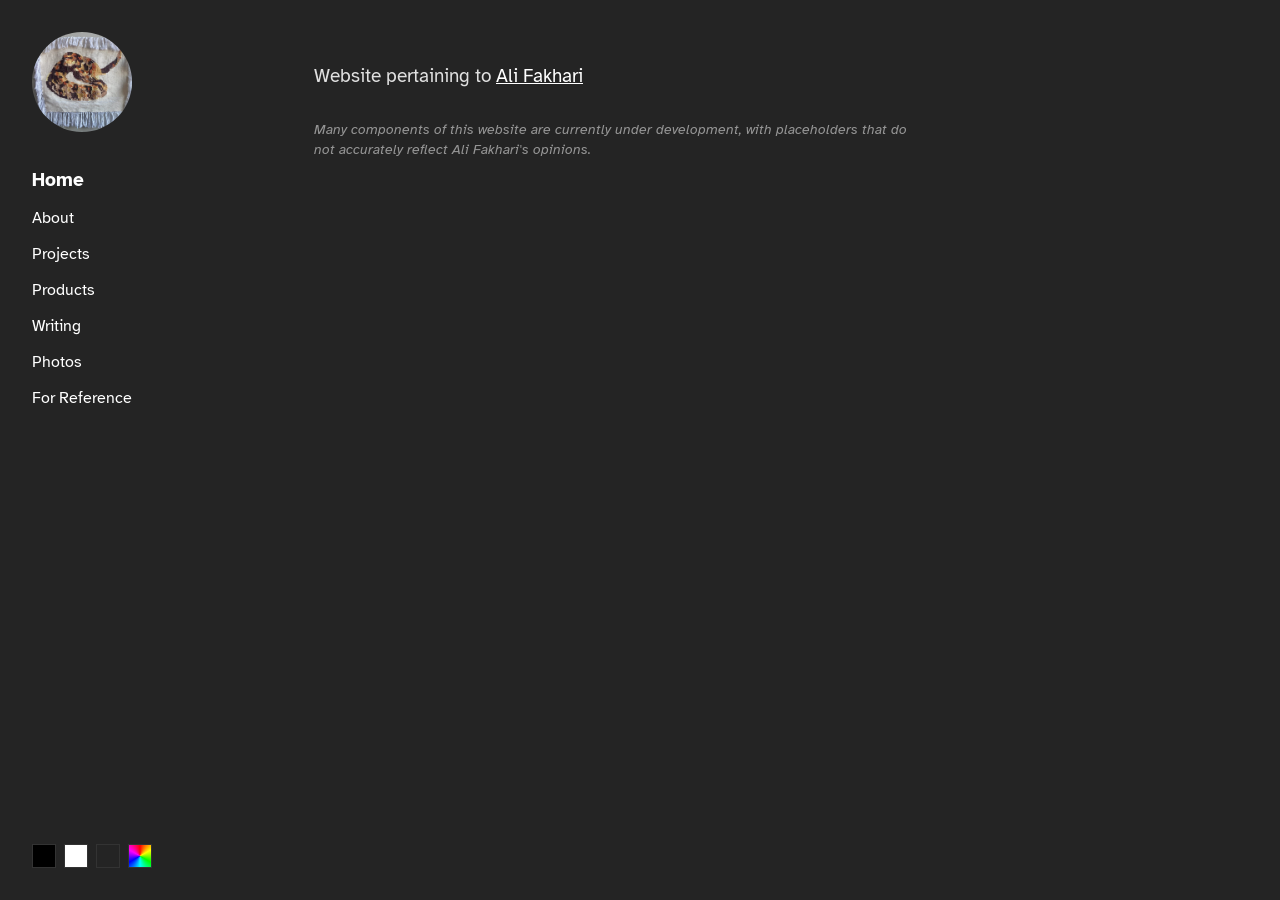
==== index.html @ ec56fd56 "Add files via upload" ====
<!DOCTYPE html>
<html lang="en">
<head>
    <meta charset="UTF-8">
    <meta name="viewport" content="width=device-width, initial-scale=1.0">
    <title>Ali Fakhari</title>
    <link rel="stylesheet" href="styles.css">
</head>
<body>
    <aside class="sidebar">
        <div class="logo">
            <a href="index.html">
                <img src="images/rattlesnake.jpeg" alt="Rattlesnake drawing">
            </a>        
        </div>
        <ul class="nav-menu">
            <li><a href="index.html" class="nav-link active">Home</a></li>
            <li><a href="about.html" class="nav-link">About</a></li>
            <li><a href="projects.html" class="nav-link">Projects</a></li>
            <li><a href="products.html" class="nav-link">Products</a></li>
            <li><a href="writing.html" class="nav-link">Writing</a></li>
            <li><a href="photos.html" class="nav-link">Photos</a></li>
            <li><a href="reference.html" class="nav-link">For Reference</a></li>
        </ul>
        <div class="theme-selector">
            <button class="theme-btn" id="theme-black" title="OLED Black"></button>
            <button class="theme-btn" id="theme-white" title="E-Ink White"></button>
            <button class="theme-btn" id="theme-gray" title="Grayscale Default"></button>
            <button class="theme-btn" id="theme-random" title="Random Color"></button>
        </div>
    </aside>

    <main class="main-content">
        <p class="hero-text">Website pertaining to <a href="about.html">Ali Fakhari</a></p>
            
        <p class="disclaimer-text">
                Many components of this website are currently under development, with placeholders that do not accurately reflect Ali Fakhari's opinions.
        </p>    </main>

    <script src="script.js"></script>
</body>
</html>
---- styles.css ----
/* Import Atkinson Hyperlegible */
@import url('https://fonts.googleapis.com/css2?family=Atkinson+Hyperlegible:ital,wght@0,400;0,700;1,400;1,700&display=swap');

/* Default Theme: Grayscale (Dark) */
:root {
    --bg-color: #242424;
    --sidebar-bg: #242424; /* Changed to match --bg-color */
    --text-color: #e0e0e0;
    --border-color: #333333;
    --link-color: #ffffff;
    --link-hover: #aaaaaa;
}

/* Theme: OLED Black */
:root[data-theme="black"] {
    --bg-color: #000000;
    --sidebar-bg: #000000; /* Changed to match --bg-color */
    --text-color: #cccccc;
    --border-color: #222222;
    --link-color: #ffffff;
    --link-hover: #888888;
}

/* Theme: E-ink White */
:root[data-theme="white"] {
    --bg-color: #ffffff;
    --sidebar-bg: #ffffff; /* Changed to match --bg-color */
    --text-color: #111111;
    --border-color: #dddddd;
    --link-color: #000000;
    --link-hover: #555555;
}

/* Global Styles */
* {
    box-sizing: border-box;
    margin: 0;
    padding: 0;
}

body {
    font-family: 'Atkinson Hyperlegible', sans-serif;
    background-color: var(--bg-color);
    color: var(--text-color);
    display: flex;
    min-height: 100vh;
    transition: background-color 0.3s, color 0.3s;
}

a {
    color: var(--link-color);
    text-decoration: none;
}

a:hover {
    color: var(--link-hover);
}

/* Layout - Remove the border */
.sidebar {
    width: 250px;
    background-color: var(--sidebar-bg);
    border-right: none; /* Removed the border */
    padding: 2rem;
    display: flex;
    flex-direction: column;
    flex-shrink: 0;
}

.main-content {
    flex: 1;
    padding: 4rem;
}

/* Logo Placeholder */
.logo {
    width: 100px;
    height: 100px;
    border-radius: 50%;
    display: flex;
    align-items: center;
    justify-content: center;
    margin-bottom: 2rem;
    font-size: 0.8rem;
    text-align: center;
}

/* NEW: Make the image fit the circle perfectly */
.logo img {
    width: 100%;
    height: 100%;
    object-fit: cover; 
    border-radius: 50%; 
}

/* Navigation */
.nav-menu {
    list-style: none;
    flex: 1;
}

.nav-menu li {
    margin-bottom: 0.5rem;
}

.nav-link {
    font-size: 1rem;
    display: block;
    padding: 0.25rem 0;
}

/* Active State for Tabs */
.nav-link.active {
    font-weight: 700;
    font-size: 1.2rem;
}

/* Sub-navigation (Filters/Search) */
.sub-nav {
    margin-top: 0.5rem;
    margin-bottom: 1rem;
    padding-left: 1rem;
    border-left: 1px solid var(--border-color);
}

.search-box {
    width: 100%;
    padding: 0.25rem;
    background: transparent;
    border: 1px solid var(--border-color);
    color: var(--text-color);
    font-family: inherit;
    margin-bottom: 0.5rem;
    border-radius: 4px;
}

.filter-label {
    display: block;
    font-size: 0.85rem;
    margin-bottom: 0.25rem;
    cursor: pointer;
}

/* Theme Selectors */
.theme-selector {
    display: flex;
    gap: 0.5rem;
    margin-top: 2rem;
}

.theme-btn {
    width: 24px;
    height: 24px;
    border: 1px solid var(--border-color);
    cursor: pointer;
    border-radius: 4px;
}

#theme-black { background-color: #000; }
#theme-white { background-color: #fff; }
#theme-gray { background-color: #242424; }
#theme-random { 
    background: conic-gradient(from 0deg, #ff0000, #ffff00, #00ff00, #00ffff, #0000ff, #ff00ff, #ff0000);
}

/* Content Styles */
.hero-text {
    font-size: 1.2rem;
}

.hero-text a {
    text-decoration: underline;
}

/* --- Grids for Projects/Photos --- */
.grid {
    display: grid;
    /* auto-fill creates as many columns as will fit across the screen width */
    grid-template-columns: repeat(auto-fill, minmax(200px, 1fr));
    gap: 1.5rem; /* Slightly larger gap to accommodate the text below */
    width: 100%;
}

.tile-wrapper {
    display: flex;
    flex-direction: column;
    text-decoration: none;
    color: var(--text-color);
    cursor: pointer;
}

.tile {
    aspect-ratio: 1;
    background-color: var(--border-color);
    position: relative;
    border-radius: 8px;
    overflow: hidden;
}

.tile img {
    width: 100%;
    height: 100%;
    object-fit: cover;
}

/* The text below the tile (Starts invisible) */
.tile-label {
    opacity: 0;
    text-align: center;
    margin-top: 0.75rem;
    font-size: 1.1rem;
    font-weight: bold;
    transition: opacity 0.2s ease-in-out;
}

/* Makes the text appear when hovering over the image */
.tile-wrapper:hover .tile-label {
    opacity: 1;
}

/* List for Writing/Reference */
.list-item {
    display: flex;
    justify-content: space-between;
    padding: 0.75rem 0;
    border-bottom: 1px solid var(--border-color);
}

/* Hide the physical checkbox */
.cat-filter {
    display: none;
}

/* Style the text label */
.filter-label {
    display: block;
    cursor: pointer;
    font-size: 0.9rem;
    margin-bottom: 0.4rem;
    transition: all 0.2s ease;
}

/* When the hidden checkbox is checked, bold and enlarge the label text */
.filter-label:has(input:checked) {
    font-weight: 700;
    font-size: 1.05rem;
}

/* --- Single Item View (For nested pages like Photos/Projects) --- */
/* --- Updates for True Window Centering --- */
.single-view {
    display: flex;
    flex-direction: column;
    align-items: center; 
    text-align: center;
    max-width: 800px;
    margin: 0 auto; 
    /* This offsets the 250px sidebar so it centers to your full monitor screen */
    transform: translateX(-125px); 
}

.item-title {
    font-size: 2rem;
    margin-top: 1.5rem; /* Switched from bottom margin to top margin */
    margin-bottom: 0.5rem;
    font-weight: 700;
}

.item-description {
    font-size: 1.1rem;
    line-height: 1.6;
    color: var(--text-color);
}

.large-photo {
    width: 100%;
    max-height: 70vh; 
    object-fit: cover; 
    border-radius: 8px; 
    border: 1px solid var(--border-color);
}

/* --- Updates for Hover Text Below Thumbnail --- */
.tile-wrapper {
    display: flex;
    flex-direction: column;
    text-decoration: none;
    color: var(--text-color);
    cursor: pointer;
}

.tile-label {
    opacity: 0;
    text-align: center;
    margin-top: 0.75rem;
    font-size: 1.1rem;
    font-weight: bold;
    transition: opacity 0.2s ease-in-out;
}

.tile-wrapper:hover .tile-label {
    opacity: 1;
}

/* Ensure old tile-title (the overlay text) is hidden if you use the new wrappers */
.tile-wrapper .tile-title {
    display: none; 
}

/* --- Reference Page Styling --- */
.ref-category {
    margin-bottom: 1.5rem;
}

.ref-header {
    font-size: 1.2rem;
    font-weight: bold;
    cursor: pointer;
    padding: 0.5rem 0;
    border-bottom: 1px solid var(--border-color);
    outline: none;
}

.ref-content {
    padding: 0.75rem 0 0.75rem 1rem;
    line-height: 1.8;
}

/* --- Product Gallery & Single Product View --- */
.product-view {
    text-align: left; /* Keeps product details left-aligned */
    align-items: stretch;
}

.gallery-thumbs {
    display: flex;
    gap: 0.75rem;
    justify-content: center;
    margin-bottom: 1.5rem;
}

.thumb {
    width: 70px;
    height: 70px;
    object-fit: cover;
    border-radius: 6px;
    cursor: pointer;
    opacity: 0.6;
    border: 1px solid var(--border-color);
    transition: opacity 0.2s ease;
}

.thumb:hover, .thumb.active {
    opacity: 1;
    border-color: var(--text-color);
}

.product-header-row {
    display: flex;
    justify-content: space-between;
    align-items: baseline;
    margin-top: 1rem;
}

.product-price {
    font-size: 1.5rem;
    font-weight: bold;
}

.product-sku {
    font-size: 0.9rem;
    color: var(--text-color);
    opacity: 0.8;
    margin-bottom: 1.5rem;
}

.product-description p {
    margin-bottom: 0.5rem;
    line-height: 1.5;
}

.product-details-block {
    margin-top: 2rem;
    margin-bottom: 2rem;
}

.product-details-block h3 {
    font-size: 1.1rem;
    margin-bottom: 0.5rem;
}

.ordering-notice {
    padding-top: 1rem;
    border-top: 1px solid var(--border-color);
}

.ordering-container {
    max-width: 700px;
    line-height: 1.7;
}

.ordering-container h1 {
    margin-bottom: 1.5rem;
}

.ordering-container p {
    margin-bottom: 1rem;
}

/* --- Remove the Arrow on Reference Headers --- */
.ref-header {
    list-style: none; /* Removes arrow in Firefox/Standard */
}

.ref-header::-webkit-details-marker {
    display: none; /* Removes arrow in Chrome/Safari */
}

/* --- Products Thumbnail Price --- */
.product-thumb-price {
    font-weight: normal;
    font-size: 1rem;
    margin-top: 0.2rem;
    color: var(--text-color);
    opacity: 0.8;
}

/* Reference Item layout for filtering */
.ref-item {
    display: block; /* Ensures they can be hidden by search script */
}

/* --- Global Sharp Edges --- */
.search-box, 
.theme-btn, 
.tile, 
.thumb, 
.large-photo {
    border-radius: 0 !important;
}

/* --- 404 Page Styling --- */
.error-title {
    font-size: 10rem;
    font-weight: 700;
    line-height: 1;
    margin-bottom: 2rem;
    color: var(--text-color);
}

.error-img {
    width: 350px;
    height: 350px;
    object-fit: cover;
    border: 1px solid var(--border-color);
    /* No border radius here to keep it sharp as requested */
}

/* --- Logo Link Formatting --- */
.logo a {
    display: block;
    width: 100%;
    height: 100%;
    border-radius: 50%; /* Keep this if you want the click area to be a circle, or set to 0 if you made the logo square earlier */
}

/* --- Blog / Project Article Styling --- */
.blog-view {
    text-align: left; /* Aligns text left for easier reading */
    align-items: flex-start; 
}

.blog-content {
    font-size: 1.1rem;
    line-height: 1.8;
    color: var(--text-color);
    width: 100%;
}

.blog-content p {
    margin-bottom: 1.5rem;
}

.blog-image {
    width: 100%;
    max-height: 70vh;
    object-fit: cover;
    margin: 2rem 0;
    border: 1px solid var(--border-color);
    border-radius: 0 !important; /* Retaining your sharp corners rule */
}

/* --- Article & Project Headers (Title + Date) --- */
.article-header {
    display: flex;
    justify-content: space-between;
    align-items: baseline;
    width: 100%;
    margin-bottom: 2rem;
    border-bottom: 1px solid var(--border-color);
    padding-bottom: 1rem;
}

.article-header h1 {
    margin-bottom: 0;
    font-size: 2rem;
}

.article-date {
    font-size: 0.9rem;
    color: var(--text-color);
    opacity: 0.6; /* Makes the color slightly muted/different */
}

/* --- Writing Page List Layout (Full Window Width) --- */
#content-list {
    display: flex;
    flex-direction: column;
    width: 100%; /* Expands across the full available space */
}

.list-item {
    display: flex;
    justify-content: space-between; /* Automatically pushes title left, date right */
    align-items: center;
    padding: 1.2rem 0; 
    border-bottom: 1px solid var(--border-color); 
    text-decoration: none;
    color: var(--text-color);
    transition: opacity 0.2s ease;
    width: 100%;
}

.list-item:last-child {
    border-bottom: none;
}

.list-item:hover {
    opacity: 0.6;
}

.list-item span:first-child {
    font-size: 1.1rem;
    font-weight: bold;
}

.list-item span:last-child {
    font-size: 0.95rem;
    opacity: 0.7;
}

/* --- Home Page Disclaimer --- */
.disclaimer-text {
    font-size: 0.85rem;
    line-height: 1.5;
    opacity: 0.6;
    margin-top: 2rem;
    font-style: italic;
    max-width: 600px;
}

/* --- Reference Item Layout & Small Thumbnails --- */
.ref-item {
    margin-bottom: 0.75rem;
}

.ref-item-row {
    display: inline-flex;
    align-items: center;
    gap: 0.75rem; /* Gap between link text and thumbnail */
}

.ref-thumb {
    width: 32px;
    height: 32px;
    object-fit: cover;
    border: 1px solid var(--border-color);
    border-radius: 0 !important; /* Retaining your sharp corners rule */
    vertical-align: middle;
}
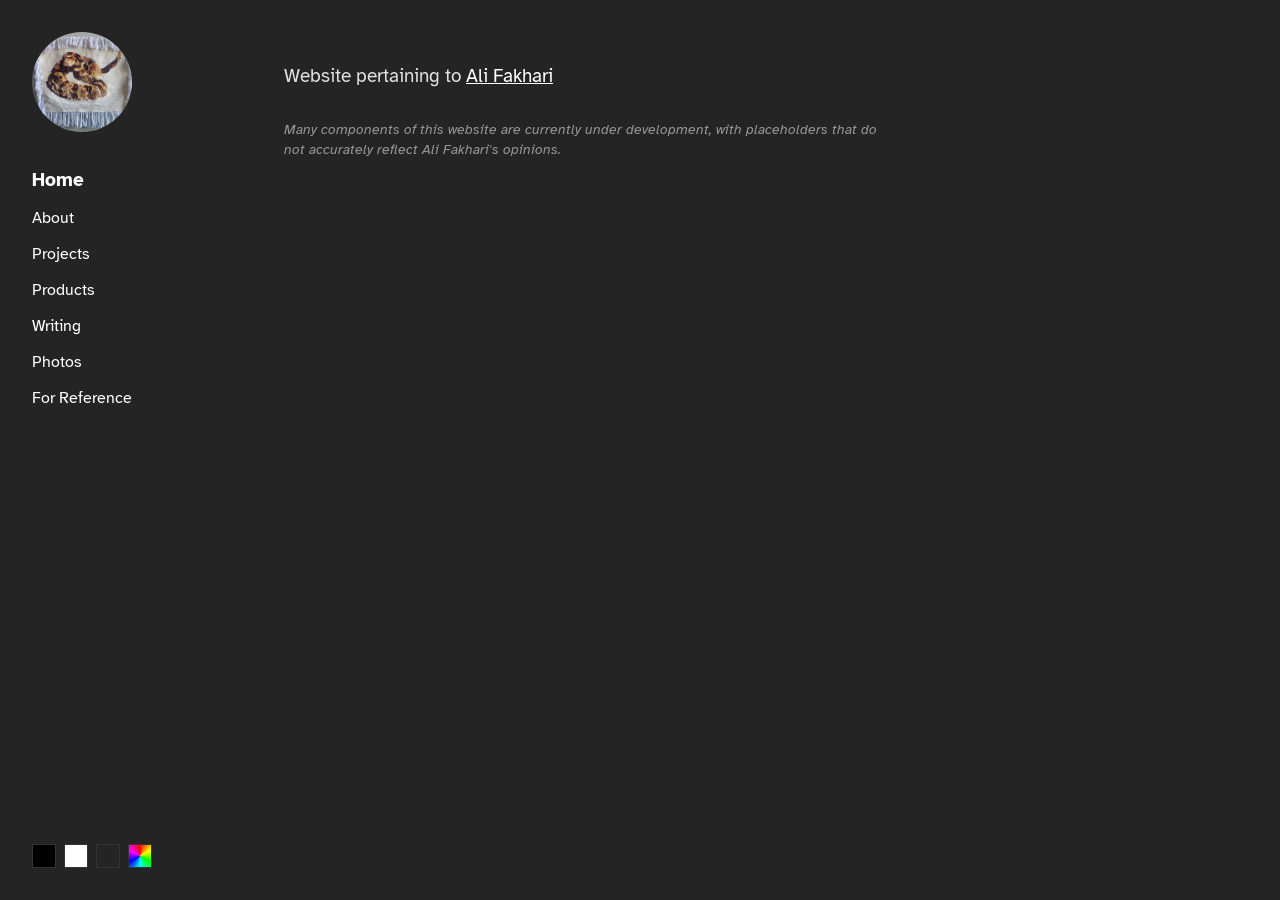
==== commit 6aa3e4a2: "Update index.html 1.1 update" ====
--- a/index.html
+++ b/index.html
@@ -3,7 +3,24 @@
 <head>
     <meta charset="UTF-8">
     <meta name="viewport" content="width=device-width, initial-scale=1.0">
-    <title>Ali Fakhari</title>
+    <title>afregistry</title>
+    <!-- Instant Theme Loader to Prevent Flash -->
+    <script>
+        const savedTheme = localStorage.getItem('site-theme') || 'gray';
+        const savedCustomBg = localStorage.getItem('custom-bg');
+        const savedCustomText = localStorage.getItem('custom-text');
+        const html = document.documentElement;
+
+        if (savedTheme === 'random' && savedCustomBg) {
+            html.setAttribute('data-theme', 'random');
+            html.style.setProperty('--bg-color', savedCustomBg);
+            html.style.setProperty('--sidebar-bg', savedCustomBg);
+            html.style.setProperty('--text-color', savedCustomText);
+            html.style.setProperty('--link-color', savedCustomText);
+        } else {
+            html.setAttribute('data-theme', savedTheme);
+        }
+    </script>
     <link rel="stylesheet" href="styles.css">
 </head>
 <body>
@@ -39,4 +56,4 @@
 
     <script src="script.js"></script>
 </body>
-</html>+</html>
--- a/styles.css
+++ b/styles.css
@@ -1,10 +1,12 @@
-/* Import Atkinson Hyperlegible */
+/* =========================================
+   1. FONTS & THEME VARIABLES
+   ========================================= */
 @import url('https://fonts.googleapis.com/css2?family=Atkinson+Hyperlegible:ital,wght@0,400;0,700;1,400;1,700&display=swap');
 
 /* Default Theme: Grayscale (Dark) */
 :root {
     --bg-color: #242424;
-    --sidebar-bg: #242424; /* Changed to match --bg-color */
+    --sidebar-bg: #242424; 
     --text-color: #e0e0e0;
     --border-color: #333333;
     --link-color: #ffffff;
@@ -14,7 +16,7 @@
 /* Theme: OLED Black */
 :root[data-theme="black"] {
     --bg-color: #000000;
-    --sidebar-bg: #000000; /* Changed to match --bg-color */
+    --sidebar-bg: #000000; 
     --text-color: #cccccc;
     --border-color: #222222;
     --link-color: #ffffff;
@@ -24,14 +26,17 @@
 /* Theme: E-ink White */
 :root[data-theme="white"] {
     --bg-color: #ffffff;
-    --sidebar-bg: #ffffff; /* Changed to match --bg-color */
+    --sidebar-bg: #ffffff; 
     --text-color: #111111;
     --border-color: #dddddd;
     --link-color: #000000;
     --link-hover: #555555;
 }
 
-/* Global Styles */
+
+/* =========================================
+   2. GLOBAL STYLES & RESETS
+   ========================================= */
 * {
     box-sizing: border-box;
     margin: 0;
@@ -56,36 +61,49 @@
     color: var(--link-hover);
 }
 
-/* Layout - Remove the border */
+
+/* =========================================
+   3. LAYOUT (SIDEBAR & MAIN CONTENT)
+   ========================================= */
 .sidebar {
-    width: 250px;
+    position: fixed;
+    top: 0;
+    left: 0;
+    width: 220px; 
+    height: 100vh;
+    display: flex;
+    flex-direction: column;
+    padding: 2rem;
     background-color: var(--sidebar-bg);
-    border-right: none; /* Removed the border */
-    padding: 2rem;
-    display: flex;
-    flex-direction: column;
-    flex-shrink: 0;
+    z-index: 100;
 }
 
 .main-content {
+    margin-left: 220px; 
+    width: calc(100% - 220px); 
     flex: 1;
     padding: 4rem;
 }
 
-/* Logo Placeholder */
+
+/* =========================================
+   4. SIDEBAR COMPONENTS
+   ========================================= */
+/* Logo */
 .logo {
     width: 100px;
     height: 100px;
+    margin-bottom: 2rem;
+    text-align: center;
+}
+
+.logo a {
+    display: block;
+    width: 100%;
+    height: 100%;
     border-radius: 50%;
-    display: flex;
-    align-items: center;
-    justify-content: center;
-    margin-bottom: 2rem;
-    font-size: 0.8rem;
-    text-align: center;
-}
-
-/* NEW: Make the image fit the circle perfectly */
+}
+
 .logo img {
     width: 100%;
     height: 100%;
@@ -93,7 +111,7 @@
     border-radius: 50%; 
 }
 
-/* Navigation */
+/* Navigation Menu */
 .nav-menu {
     list-style: none;
     flex: 1;
@@ -109,13 +127,12 @@
     padding: 0.25rem 0;
 }
 
-/* Active State for Tabs */
 .nav-link.active {
     font-weight: 700;
     font-size: 1.2rem;
 }
 
-/* Sub-navigation (Filters/Search) */
+/* Live Search & Filters */
 .sub-nav {
     margin-top: 0.5rem;
     margin-bottom: 1rem;
@@ -131,21 +148,33 @@
     color: var(--text-color);
     font-family: inherit;
     margin-bottom: 0.5rem;
-    border-radius: 4px;
+    border-radius: 0; 
+}
+
+.cat-filter {
+    display: none; 
 }
 
 .filter-label {
     display: block;
-    font-size: 0.85rem;
-    margin-bottom: 0.25rem;
     cursor: pointer;
-}
-
-/* Theme Selectors */
+    font-size: 0.9rem;
+    margin-bottom: 0.4rem;
+    transition: all 0.2s ease;
+}
+
+.filter-label:has(input:checked) {
+    font-weight: 700;
+    font-size: 1.05rem;
+}
+
+/* Theme Selector */
 .theme-selector {
+    position: absolute;
+    bottom: 2rem;
+    left: 2rem;
     display: flex;
     gap: 0.5rem;
-    margin-top: 2rem;
 }
 
 .theme-btn {
@@ -153,7 +182,7 @@
     height: 24px;
     border: 1px solid var(--border-color);
     cursor: pointer;
-    border-radius: 4px;
+    border-radius: 0;
 }
 
 #theme-black { background-color: #000; }
@@ -163,7 +192,10 @@
     background: conic-gradient(from 0deg, #ff0000, #ffff00, #00ff00, #00ffff, #0000ff, #ff00ff, #ff0000);
 }
 
-/* Content Styles */
+
+/* =========================================
+   5. HOME PAGE & GENERAL TYPOGRAPHY
+   ========================================= */
 .hero-text {
     font-size: 1.2rem;
 }
@@ -172,12 +204,23 @@
     text-decoration: underline;
 }
 
-/* --- Grids for Projects/Photos --- */
+.disclaimer-text {
+    font-size: 0.85rem;
+    line-height: 1.5;
+    opacity: 0.6;
+    margin-top: 2rem;
+    font-style: italic;
+    max-width: 600px;
+}
+
+
+/* =========================================
+   6. GRID LAYOUTS (PROJECTS & PHOTOS)
+   ========================================= */
 .grid {
     display: grid;
-    /* auto-fill creates as many columns as will fit across the screen width */
     grid-template-columns: repeat(auto-fill, minmax(200px, 1fr));
-    gap: 1.5rem; /* Slightly larger gap to accommodate the text below */
+    gap: 1.5rem; 
     width: 100%;
 }
 
@@ -190,11 +233,13 @@
 }
 
 .tile {
-    aspect-ratio: 1;
-    background-color: var(--border-color);
-    position: relative;
-    border-radius: 8px;
+    width: 100%;
+    aspect-ratio: 1 / 1; 
     overflow: hidden;
+    display: flex;
+    align-items: center;
+    justify-content: center;
+    border-radius: 0;
 }
 
 .tile img {
@@ -203,7 +248,6 @@
     object-fit: cover;
 }
 
-/* The text below the tile (Starts invisible) */
 .tile-label {
     opacity: 0;
     text-align: center;
@@ -213,41 +257,18 @@
     transition: opacity 0.2s ease-in-out;
 }
 
-/* Makes the text appear when hovering over the image */
 .tile-wrapper:hover .tile-label {
     opacity: 1;
 }
 
-/* List for Writing/Reference */
-.list-item {
-    display: flex;
-    justify-content: space-between;
-    padding: 0.75rem 0;
-    border-bottom: 1px solid var(--border-color);
-}
-
-/* Hide the physical checkbox */
-.cat-filter {
-    display: none;
-}
-
-/* Style the text label */
-.filter-label {
-    display: block;
-    cursor: pointer;
-    font-size: 0.9rem;
-    margin-bottom: 0.4rem;
-    transition: all 0.2s ease;
-}
-
-/* When the hidden checkbox is checked, bold and enlarge the label text */
-.filter-label:has(input:checked) {
-    font-weight: 700;
-    font-size: 1.05rem;
-}
-
-/* --- Single Item View (For nested pages like Photos/Projects) --- */
-/* --- Updates for True Window Centering --- */
+.tile-wrapper .tile-title {
+    display: none; 
+}
+
+
+/* =========================================
+   7. SINGLE ITEM VIEWS (ARTICLES & PRODUCTS)
+   ========================================= */
 .single-view {
     display: flex;
     flex-direction: column;
@@ -255,13 +276,12 @@
     text-align: center;
     max-width: 800px;
     margin: 0 auto; 
-    /* This offsets the 250px sidebar so it centers to your full monitor screen */
-    transform: translateX(-125px); 
+    /* Removed the broken transform rule here so it centers properly */
 }
 
 .item-title {
     font-size: 2rem;
-    margin-top: 1.5rem; /* Switched from bottom margin to top margin */
+    margin-top: 1.5rem; 
     margin-bottom: 0.5rem;
     font-weight: 700;
 }
@@ -272,42 +292,198 @@
     color: var(--text-color);
 }
 
+/* Fixes the jumping image by locking aspect ratio */
 .large-photo {
     width: 100%;
-    max-height: 70vh; 
+    aspect-ratio: 1 / 1; /* Locks the frame size permanently */
     object-fit: cover; 
-    border-radius: 8px; 
-    border: 1px solid var(--border-color);
-}
-
-/* --- Updates for Hover Text Below Thumbnail --- */
-.tile-wrapper {
+    border: 1px solid var(--border-color);
+    border-radius: 0; 
+}
+
+
+/* =========================================
+   8. PRODUCT SPECIFIC STYLES
+   ========================================= */
+.product-view {
+    text-align: left; 
+    align-items: stretch;
+}
+
+.gallery-thumbs {
+    display: flex;
+    gap: 0.75rem;
+    justify-content: center;
+    margin-bottom: 1.5rem;
+    margin-top: 1rem;
+}
+
+.thumb {
+    width: 70px;
+    height: 70px;
+    object-fit: cover;
+    cursor: pointer;
+    opacity: 0.6;
+    border: 1px solid var(--border-color);
+    transition: opacity 0.2s ease;
+    border-radius: 0;
+}
+
+.thumb:hover, .thumb.active {
+    opacity: 1;
+    border-color: var(--text-color);
+}
+
+.product-header-row {
+    display: flex;
+    justify-content: space-between;
+    align-items: baseline;
+    margin-top: 1rem;
+}
+
+.product-price {
+    font-size: 1.5rem;
+    font-weight: bold;
+}
+
+.product-sku {
+    font-size: 0.9rem;
+    color: var(--text-color);
+    opacity: 0.8;
+    margin-bottom: 1.5rem;
+}
+
+.product-description p {
+    margin-bottom: 0.5rem;
+    line-height: 1.5;
+}
+
+.product-details-block {
+    margin-top: 2rem;
+    margin-bottom: 2rem;
+}
+
+.product-details-block h3 {
+    font-size: 1.1rem;
+    margin-bottom: 0.5rem;
+}
+
+.ordering-notice {
+    padding-top: 1rem;
+    border-top: 1px solid var(--border-color);
+}
+
+.ordering-container {
+    max-width: 700px;
+    line-height: 1.7;
+}
+
+.ordering-container h1 {
+    margin-bottom: 1.5rem;
+}
+
+.ordering-container p {
+    margin-bottom: 1rem;
+}
+
+.product-thumb-price {
+    font-weight: normal;
+    font-size: 1rem;
+    margin-top: 0.2rem;
+    color: var(--text-color);
+    opacity: 0.8;
+}
+
+
+/* =========================================
+   9. WRITING & BLOG STYLES
+   ========================================= */
+.blog-view {
+    text-align: left; 
+    align-items: flex-start; 
+}
+
+.blog-content {
+    font-size: 1.1rem;
+    line-height: 1.8;
+    color: var(--text-color);
+    width: 100%;
+}
+
+.blog-content p {
+    margin-bottom: 1.5rem;
+}
+
+.blog-image {
+    width: 100%;
+    aspect-ratio: 4 / 3; 
+    object-fit: cover;
+    margin: 2rem 0;
+    border: 1px solid var(--border-color);
+    border-radius: 0;
+}
+
+.article-header {
+    display: flex;
+    justify-content: space-between;
+    align-items: baseline;
+    width: 100%;
+    margin-bottom: 2rem;
+    border-bottom: 1px solid var(--border-color);
+    padding-bottom: 1rem;
+}
+
+.article-header h1 {
+    margin-bottom: 0;
+    font-size: 2rem;
+}
+
+.article-date {
+    font-size: 0.9rem;
+    color: var(--text-color);
+    opacity: 0.6; 
+}
+
+#content-list {
     display: flex;
     flex-direction: column;
+    width: 100%; 
+}
+
+.list-item {
+    display: flex;
+    justify-content: space-between;
+    align-items: center;
+    padding: 1.2rem 0; 
+    border-bottom: 1px solid var(--border-color); 
     text-decoration: none;
     color: var(--text-color);
-    cursor: pointer;
-}
-
-.tile-label {
-    opacity: 0;
-    text-align: center;
-    margin-top: 0.75rem;
+    transition: opacity 0.2s ease;
+    width: 100%;
+}
+
+.list-item:last-child {
+    border-bottom: none;
+}
+
+.list-item:hover {
+    opacity: 0.6;
+}
+
+.list-item span:first-child {
     font-size: 1.1rem;
     font-weight: bold;
-    transition: opacity 0.2s ease-in-out;
-}
-
-.tile-wrapper:hover .tile-label {
-    opacity: 1;
-}
-
-/* Ensure old tile-title (the overlay text) is hidden if you use the new wrappers */
-.tile-wrapper .tile-title {
-    display: none; 
-}
-
-/* --- Reference Page Styling --- */
+}
+
+.list-item span:last-child {
+    font-size: 0.95rem;
+    opacity: 0.7;
+}
+
+
+/* =========================================
+   10. REFERENCE PAGE STYLES
+   ========================================= */
 .ref-category {
     margin-bottom: 1.5rem;
 }
@@ -319,6 +495,11 @@
     padding: 0.5rem 0;
     border-bottom: 1px solid var(--border-color);
     outline: none;
+    list-style: none; /* Removes arrow in Firefox/Standard */
+}
+
+.ref-header::-webkit-details-marker {
+    display: none; /* Removes arrow in Chrome/Safari */
 }
 
 .ref-content {
@@ -326,120 +507,30 @@
     line-height: 1.8;
 }
 
-/* --- Product Gallery & Single Product View --- */
-.product-view {
-    text-align: left; /* Keeps product details left-aligned */
-    align-items: stretch;
-}
-
-.gallery-thumbs {
-    display: flex;
-    gap: 0.75rem;
-    justify-content: center;
-    margin-bottom: 1.5rem;
-}
-
-.thumb {
-    width: 70px;
-    height: 70px;
+.ref-item {
+    display: block; 
+    margin-bottom: 0.75rem;
+}
+
+.ref-item-row {
+    display: inline-flex;
+    align-items: center;
+    gap: 0.75rem; 
+}
+
+.ref-thumb {
+    width: 32px;
+    height: 32px;
     object-fit: cover;
-    border-radius: 6px;
-    cursor: pointer;
-    opacity: 0.6;
-    border: 1px solid var(--border-color);
-    transition: opacity 0.2s ease;
-}
-
-.thumb:hover, .thumb.active {
-    opacity: 1;
-    border-color: var(--text-color);
-}
-
-.product-header-row {
-    display: flex;
-    justify-content: space-between;
-    align-items: baseline;
-    margin-top: 1rem;
-}
-
-.product-price {
-    font-size: 1.5rem;
-    font-weight: bold;
-}
-
-.product-sku {
-    font-size: 0.9rem;
-    color: var(--text-color);
-    opacity: 0.8;
-    margin-bottom: 1.5rem;
-}
-
-.product-description p {
-    margin-bottom: 0.5rem;
-    line-height: 1.5;
-}
-
-.product-details-block {
-    margin-top: 2rem;
-    margin-bottom: 2rem;
-}
-
-.product-details-block h3 {
-    font-size: 1.1rem;
-    margin-bottom: 0.5rem;
-}
-
-.ordering-notice {
-    padding-top: 1rem;
-    border-top: 1px solid var(--border-color);
-}
-
-.ordering-container {
-    max-width: 700px;
-    line-height: 1.7;
-}
-
-.ordering-container h1 {
-    margin-bottom: 1.5rem;
-}
-
-.ordering-container p {
-    margin-bottom: 1rem;
-}
-
-/* --- Remove the Arrow on Reference Headers --- */
-.ref-header {
-    list-style: none; /* Removes arrow in Firefox/Standard */
-}
-
-.ref-header::-webkit-details-marker {
-    display: none; /* Removes arrow in Chrome/Safari */
-}
-
-/* --- Products Thumbnail Price --- */
-.product-thumb-price {
-    font-weight: normal;
-    font-size: 1rem;
-    margin-top: 0.2rem;
-    color: var(--text-color);
-    opacity: 0.8;
-}
-
-/* Reference Item layout for filtering */
-.ref-item {
-    display: block; /* Ensures they can be hidden by search script */
-}
-
-/* --- Global Sharp Edges --- */
-.search-box, 
-.theme-btn, 
-.tile, 
-.thumb, 
-.large-photo {
-    border-radius: 0 !important;
-}
-
-/* --- 404 Page Styling --- */
+    border: 1px solid var(--border-color);
+    border-radius: 0; 
+    vertical-align: middle;
+}
+
+
+/* =========================================
+   11. ERROR PAGE (404)
+   ========================================= */
 .error-title {
     font-size: 10rem;
     font-weight: 700;
@@ -453,128 +544,5 @@
     height: 350px;
     object-fit: cover;
     border: 1px solid var(--border-color);
-    /* No border radius here to keep it sharp as requested */
-}
-
-/* --- Logo Link Formatting --- */
-.logo a {
-    display: block;
-    width: 100%;
-    height: 100%;
-    border-radius: 50%; /* Keep this if you want the click area to be a circle, or set to 0 if you made the logo square earlier */
-}
-
-/* --- Blog / Project Article Styling --- */
-.blog-view {
-    text-align: left; /* Aligns text left for easier reading */
-    align-items: flex-start; 
-}
-
-.blog-content {
-    font-size: 1.1rem;
-    line-height: 1.8;
-    color: var(--text-color);
-    width: 100%;
-}
-
-.blog-content p {
-    margin-bottom: 1.5rem;
-}
-
-.blog-image {
-    width: 100%;
-    max-height: 70vh;
-    object-fit: cover;
-    margin: 2rem 0;
-    border: 1px solid var(--border-color);
-    border-radius: 0 !important; /* Retaining your sharp corners rule */
-}
-
-/* --- Article & Project Headers (Title + Date) --- */
-.article-header {
-    display: flex;
-    justify-content: space-between;
-    align-items: baseline;
-    width: 100%;
-    margin-bottom: 2rem;
-    border-bottom: 1px solid var(--border-color);
-    padding-bottom: 1rem;
-}
-
-.article-header h1 {
-    margin-bottom: 0;
-    font-size: 2rem;
-}
-
-.article-date {
-    font-size: 0.9rem;
-    color: var(--text-color);
-    opacity: 0.6; /* Makes the color slightly muted/different */
-}
-
-/* --- Writing Page List Layout (Full Window Width) --- */
-#content-list {
-    display: flex;
-    flex-direction: column;
-    width: 100%; /* Expands across the full available space */
-}
-
-.list-item {
-    display: flex;
-    justify-content: space-between; /* Automatically pushes title left, date right */
-    align-items: center;
-    padding: 1.2rem 0; 
-    border-bottom: 1px solid var(--border-color); 
-    text-decoration: none;
-    color: var(--text-color);
-    transition: opacity 0.2s ease;
-    width: 100%;
-}
-
-.list-item:last-child {
-    border-bottom: none;
-}
-
-.list-item:hover {
-    opacity: 0.6;
-}
-
-.list-item span:first-child {
-    font-size: 1.1rem;
-    font-weight: bold;
-}
-
-.list-item span:last-child {
-    font-size: 0.95rem;
-    opacity: 0.7;
-}
-
-/* --- Home Page Disclaimer --- */
-.disclaimer-text {
-    font-size: 0.85rem;
-    line-height: 1.5;
-    opacity: 0.6;
-    margin-top: 2rem;
-    font-style: italic;
-    max-width: 600px;
-}
-
-/* --- Reference Item Layout & Small Thumbnails --- */
-.ref-item {
-    margin-bottom: 0.75rem;
-}
-
-.ref-item-row {
-    display: inline-flex;
-    align-items: center;
-    gap: 0.75rem; /* Gap between link text and thumbnail */
-}
-
-.ref-thumb {
-    width: 32px;
-    height: 32px;
-    object-fit: cover;
-    border: 1px solid var(--border-color);
-    border-radius: 0 !important; /* Retaining your sharp corners rule */
-    vertical-align: middle;
-}+    border-radius: 0;
+}
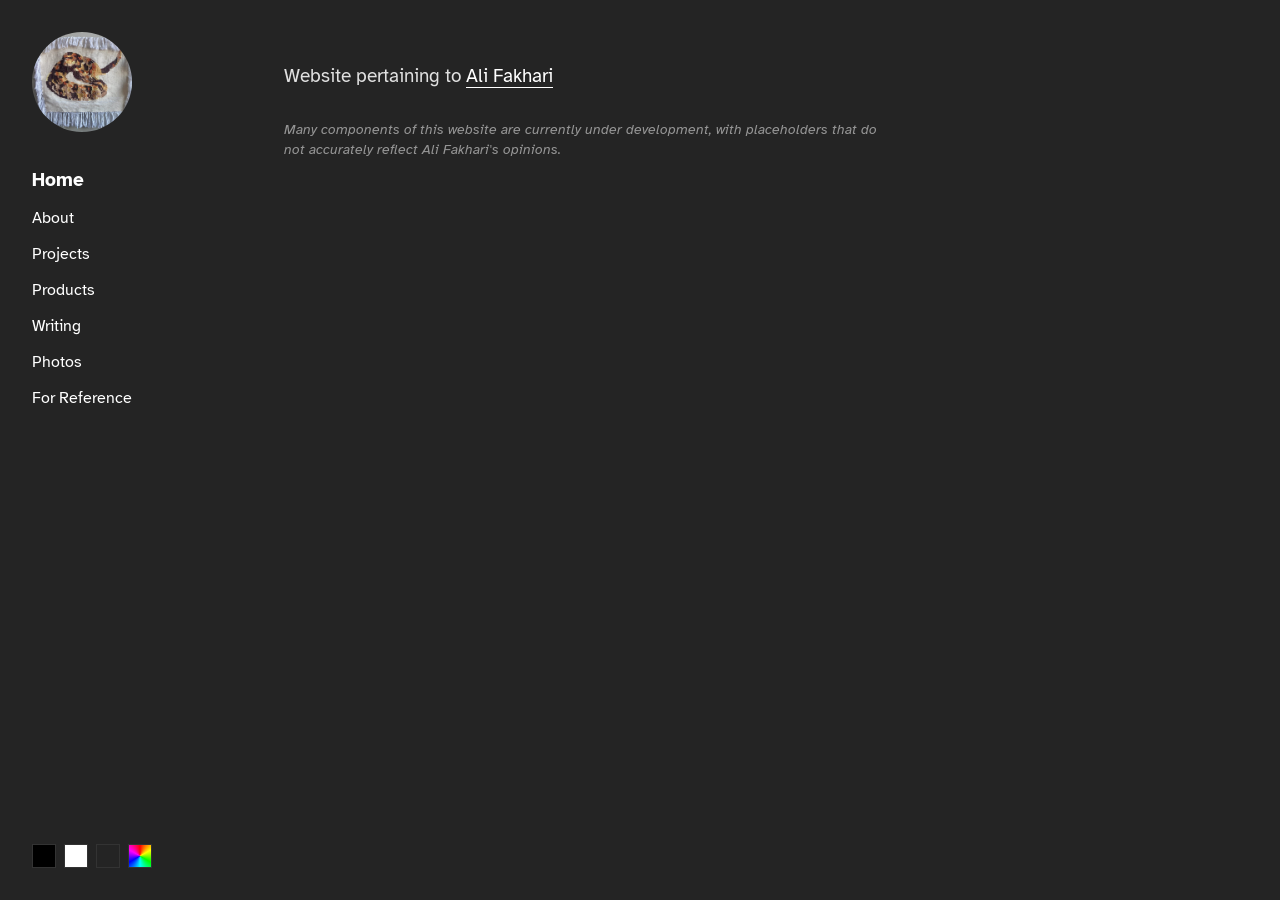
==== commit 5bd13b31: "Update index.html meta description" ====
--- a/index.html
+++ b/index.html
@@ -4,6 +4,8 @@
     <meta charset="UTF-8">
     <meta name="viewport" content="width=device-width, initial-scale=1.0">
     <title>afregistry</title>
+    <!-- the meta description. Technically need this in all folders. recommended standard limit of 155 characters -->
+    <meta name="description" content="Website pertaining to Ali Fakhari, featuring handmade goods, writing, photography, and reference materials.">
     <!-- Instant Theme Loader to Prevent Flash -->
     <script>
         const savedTheme = localStorage.getItem('site-theme') || 'gray';
--- a/styles.css
+++ b/styles.css
@@ -61,6 +61,25 @@
     color: var(--link-hover);
 }
 
+/* =========================================
+   2.1 TEST RESPONSIVE FLUID TYPOGRAPHY
+   ========================================= */
+
+/* Applies fluid scaling to writing/blog content, single views, and product text */
+.blog-content,
+.item-description,
+.product-layout {
+    /* 
+      1. Minimum: 1.1rem (prevents it from getting too small)
+      2. Fluid preferred: 1rem + 0.3vw (scales up slowly as the screen gets wider)
+      3. Maximum: 1.35rem (stops scaling on ultra-wide / 4K displays)
+    */
+    font-size: clamp(1.1rem, 1rem + 0.3vw, 1.35rem);
+    
+    /* Slightly increase line-height proportionally for larger screens */
+    line-height: clamp(1.4, 1.4 + 0.1vw, 1.5); 
+}
+
 
 /* =========================================
    3. LAYOUT (SIDEBAR & MAIN CONTENT)
@@ -78,11 +97,41 @@
     z-index: 100;
 }
 
+/* 1. Default Layout (Restores Home, About, Ref) */
 .main-content {
     margin-left: 220px; 
     width: calc(100% - 220px); 
     flex: 1;
     padding: 4rem;
+}
+
+/* 2. Sub-Page True Centering with Flexible Right Side */
+@media (min-width: 769px) {
+    /* Keeps Writing and Single Views tight and perfectly centered */
+    .main-content:has(.single-view),
+    .main-content:has(.blog-view) {
+        margin-left: 0;
+        width: 100%;
+        padding: 4rem 0; 
+        display: grid;
+        grid-template-columns: minmax(260px, 1fr) minmax(0, 80ch) minmax(2rem, 1fr);
+    }
+
+    /* Gives Products a wider center column (1000px) so they have room to sit side-by-side */
+    .main-content:has(.product-layout) {
+        margin-left: 0;
+        width: 100%;
+        padding: 4rem 0; 
+        display: grid;
+        grid-template-columns: minmax(260px, 1fr) minmax(0, 1000px) minmax(2rem, 1fr);
+    }
+
+    .main-content:has(.single-view) > *,
+    .main-content:has(.blog-view) > *,
+    .main-content:has(.product-layout) > * {
+        grid-column: 2; 
+        width: 100%;
+    }
 }
 
 
@@ -202,6 +251,10 @@
 
 .hero-text a {
     text-decoration: underline;
+}
+
+.secondary-content {
+    margin-top: 1.5rem; /* Adds space above equivalent to a standard line/paragraph break */
 }
 
 .disclaimer-text {
@@ -299,6 +352,22 @@
     object-fit: cover; 
     border: 1px solid var(--border-color);
     border-radius: 0; 
+    
+    /* NEW: Tells the image to shrink back immediately when the mouse leaves */
+    transition: transform 0.2s ease, box-shadow 0.2s ease;
+    position: relative;
+    z-index: 1;
+}
+
+/* NEW: The hover effect */
+.large-photo:hover {
+    transform: scale(1.25); /* Makes the image 15% larger */
+    box-shadow: 0 10px 30px rgba(0, 0, 0, 0.4); /* Adds a shadow so it pops off the page */
+    z-index: 150; /* Ensures the zoomed image overlaps the surrounding text/thumbnails */
+    
+    /* Waits exactly 1 second (1s) before starting the zoom */
+    transition: transform 0.3s ease 0.75s, box-shadow 0.3s ease 1s;
+    cursor: zoom-in;
 }
 
 
@@ -307,7 +376,9 @@
    ========================================= */
 .product-view {
     text-align: left; 
-    align-items: stretch;
+    align-items: flex-start;
+    max-width: 1500px; /* Unlocks the 800px limit so it fills wide screens */
+    margin: 0; 
 }
 
 .gallery-thumbs {
@@ -416,7 +487,7 @@
 
 .blog-image {
     width: 100%;
-    aspect-ratio: 4 / 3; 
+    aspect-ratio: auto; 
     object-fit: cover;
     margin: 2rem 0;
     border: 1px solid var(--border-color);
@@ -546,3 +617,187 @@
     border: 1px solid var(--border-color);
     border-radius: 0;
 }
+
+/* =========================================
+   12. LINK STYLES
+   ========================================= */
+/* Underline all links globally */
+a {
+    text-decoration: underline;
+    text-underline-offset: 5px; /* Lowers the line slightly below descenders */
+    text-decoration-thickness: 1px; /* Keeps the line crisp */
+}
+
+/* Remove underlines from UI elements so it remains clean and elegant */
+.nav-link, 
+.tile-wrapper, 
+.list-item, 
+.ref-header, 
+.logo a,
+.thumb,
+.nav-arrow {
+    text-decoration: none;
+}
+
+/* Add underline back on hover for navigation if desired 
+.nav-link:hover, .list-item:hover {
+    text-decoration: underline;
+} */
+
+/* =========================================
+   13. SUBPAGE NAVIGATION ARROWS (DESKTOP)
+   ========================================= */
+/* Moved this ABOVE the media queries so mobile can properly override it */
+.page-navigation {
+    position: absolute;
+    bottom: 4.2rem;
+    left: 2rem;
+    display: flex;
+    justify-content: space-between; 
+    width: 120px; 
+}
+
+.theme-selector {
+    position: absolute;
+    bottom: 2rem; 
+    left: 2rem;
+    display: flex;
+    gap: 0.5rem;
+}
+
+.nav-arrow.right-only {
+    margin-left: auto;
+}
+
+.nav-arrow {
+    font-size: 1.5rem;
+    color: var(--text-color);
+    transition: opacity 0.2s;
+    font-family: monospace; 
+}
+
+.nav-arrow:hover {
+    opacity: 0.5;
+}
+
+/* =========================================
+   14. DYNAMIC PRODUCT LAYOUT (RESPONSIVE WRAP)
+   ========================================= */
+.product-layout {
+    display: flex;
+    flex-wrap: wrap; /* Allows side-by-side on landscape, stacks on vertical monitors */
+    justify-content: center; /* Keeps the entire block centered */
+    gap: 3.5rem; /* Provides clean breathing room between photo and text */
+    width: 100%;
+    max-width: 1000px; /* Keeps the text from drifting too far away from the image */
+    margin: 0 auto; 
+    font-size: 1.1rem; 
+}
+
+.product-gallery-section {
+    flex: 1 1 400px; /* Adjusted to 400px so it perfectly fits side-by-side with the 350px text */
+    max-width: 550px; /* Lets the photo be large, but not screen-dominating */
+    width: 100%;
+}
+
+.product-info-section {
+    flex: 1 1 350px; /* Triggers the vertical stack if the screen is narrower than ~900px */
+    text-align: left;
+}
+
+/* =========================================
+   16 MOBILE RESPONSIVENESS (PHONES/TABLETS)
+   ========================================= */
+/* This MUST be the last section in your CSS file */
+@media (max-width: 768px) {
+    body {
+        flex-direction: column;
+        position: relative;
+        min-height: 100vh;
+        padding-bottom: 8rem; 
+    }
+
+    .sidebar {
+        position: static; 
+        width: 100%;
+        height: auto;
+        padding:1.5rem 2rem 0.25rem;
+        display: flex;
+        flex-direction: column;
+        align-items: center;
+        gap: 1.25rem;
+        border-bottom: none; 
+    }
+
+    .logo {
+        width: 65px; 
+        height: 65px;
+        margin-bottom: 0;
+    }
+
+    .nav-menu {
+        display: flex;
+        flex-wrap: wrap;
+        justify-content: center;
+        gap: 0.5rem 1.25rem;
+        width: 100%;
+        padding: 0;
+        margin: 0;
+    }
+
+    .sidebar .search-container,
+    .sidebar .category-list,
+    .sidebar input[type="text"] {
+        display: none !important;
+    }
+
+    /* Properly stacks and centers the arrows directly above the theme boxes */
+    .page-navigation {
+        position: absolute;
+        bottom: 4rem; 
+        left: 50%;
+        transform: translateX(-50%);
+        display: flex;
+        justify-content: space-between; 
+        width: 140px; /* Spaced out to perfectly frame the theme boxes below it */
+        margin: 0;
+    }
+
+    /* Properly centers the theme boxes at the absolute bottom */
+    .theme-selector {
+        position: absolute;
+        bottom: 1.5rem; 
+        left: 50%;
+        transform: translateX(-50%);
+        display: flex;
+        justify-content: center;
+        gap: 0.5rem;
+        width: max-content;
+        margin: 0;
+    }
+
+    .main-content {
+        margin-left: 0; 
+        width: 100%;
+        padding: 1.5rem; 
+    }
+
+    .product-layout {
+        flex-direction: column;
+        align-items: center;
+        gap: 2rem;
+        margin: 0 auto;
+    }
+    
+    .product-gallery-section,
+    .product-info-section {
+        width: 100%;
+        flex: none;
+    }
+
+    .article-header {
+        flex-direction: column;
+        align-items: flex-start;
+        gap: 0.5rem;
+    }
+}
